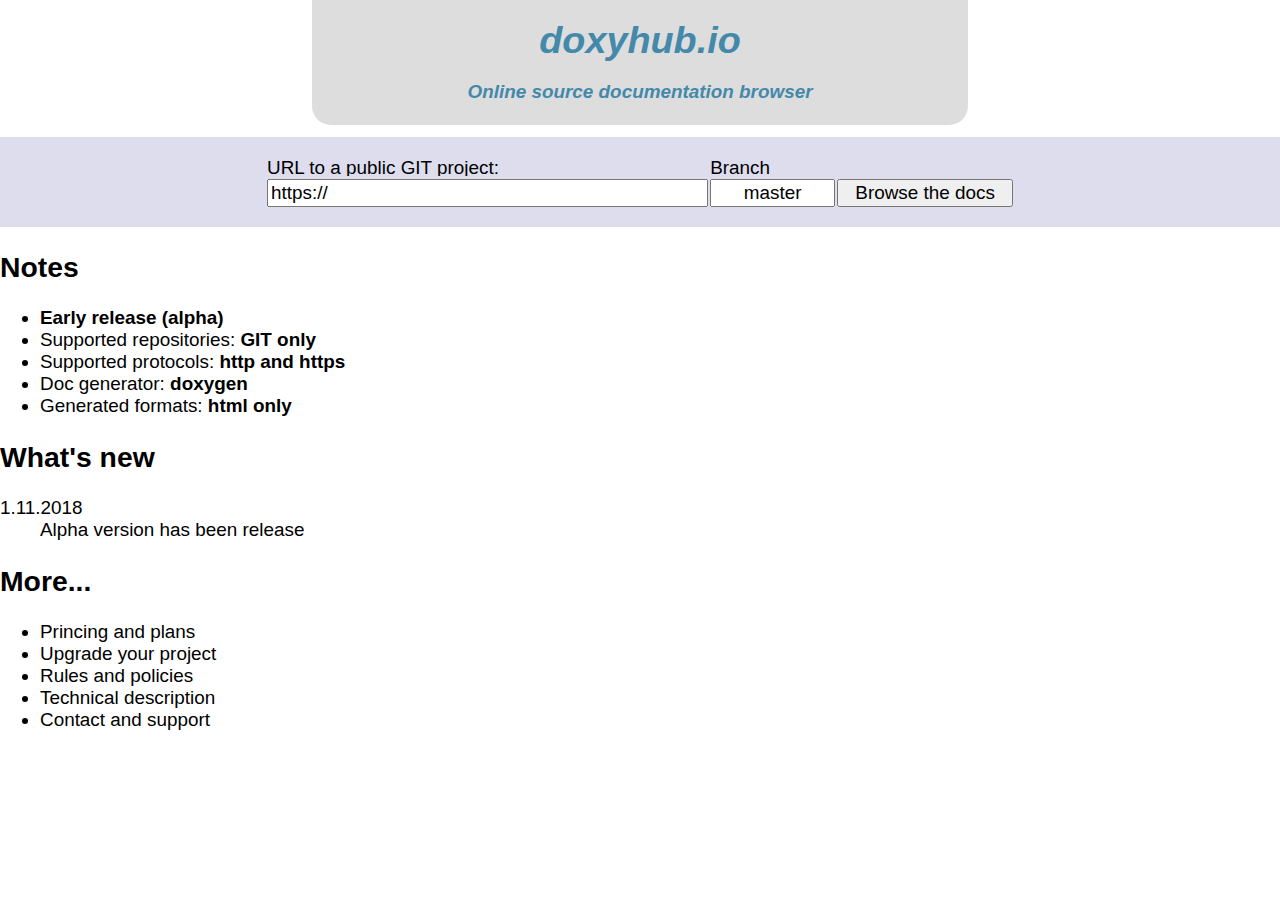
==== www/hp/index.html @ f1a87260 "homepage" ====
<!DOCTYPE html>
<html>
<head>
<meta charset="UTF-8">
<title>DoxyHUB</title>
<link href="files/style.css" rel="stylesheet" type="text/css" />
<meta name="viewport" content="width=device-width, initial-scale=1.0">
</head>
<body>
<dh-top>
<h1>doxyhub.io</h1>
<p>Online source documentation browser</p>
</dh-top>
<dh-content>
<dh-searchoutside>
<dh-search>
<label><span>URL to a public GIT project:	</span><input type="text" id="query_url" value="https://"></label>
<label><span>Branch</span><input type="text" id="query_branch" value="master"></label>
<label><button>Browse the&nbsp;docs</button></label>
</dh-search>
</dh-searchoutside>
<dh-boxes>
<dh-box>
<h2>Notes</h2>
<ul>
<li><strong>Early release (alpha)</strong>
<li>Supported repositories: <strong>GIT only</strong>
<li>Supported protocols: <strong>http and https</strong>
<li>Doc generator: <strong>doxygen</strong>
<li>Generated formats: <strong>html only</strong>
</ul>
</dh-boxes>
<dh-box>
<h2>What's new</h2>
<dl>
<dt>1.11.2018</dt>
<dd>Alpha version has been release</dd>
</dl>
</dh-box>
<dh-box>
<h2>More...</h2>
<ul>
<li>Princing and plans
<li>Upgrade your project
<li>Rules and policies
<li>Technical description
<li>Contact and support
</ul>
</dh-box>
</dh-boxes>
</dh-content>
<script type="text/javascript" src="files/code.js"></script>
</body>
</html>
---- www/hp/files/style.css ----
body {
	margin:0;
	padding:0;
	font-family: sans-serif;
	font-size: 0.5cm;
}

input, button {
	font-family: sans-serif;
	font-size: 0.5cm;
	
}

dh-top {
	text-align: left;
	border-radius: 0.5cm;
	width: 50%;
	min-width: 6cm;
	margin: -1cm auto 0.3cm auto;
	font-style: italic;
	text-align: center;
	display:block;
	padding: 1.5cm 0.2cm 0.1cm 0.2cm;
	background-color: #DDD;
	color: #48A;
	font-weight: bold;
	
}

dh-top h1 {
	margin:0;
	padding:0;
}

dh-top {
}

dh-content {
	display:block;
}
dh-searchoutside {
	display:block;
	background-color: #DDE;
	padding: 0.4cm 0;
}


dh-search {
	display:flex;
	text-align: center;
	width: 100%;
	max-width: 20cm;
	align-items: center;
	margin-left: auto;
	margin-right: auto;
}

dh-search label {
	display: block;
	position: relative;
	padding-top: 1.4rem;
	box-sizing: border-box;
	text-align: left;
	margin: 5px;
}

dh-search label:nth-child(1) {
	flex-grow:2;
	width: 60%;
	flex-shrink:1;
}
dh-search label:nth-child(2) {
	flex-grow:1;
	min-width: 1.5cm;
	width: 20%;
	flex-shrink:5;
}
dh-search label:nth-child(3) {
	flex-grow:1;
	width: 30%;
	min-width: 2cm;
	flex-shrink:5;
}

dh-search button {
	width: 100%;
}

#query_branch {
	text-align: center;
}

dh-search label span {
	display: block;
	position: absolute;
	left:0;
	top:0;
	width: 100%;
	height: 1em;
	text-align: left;
	overflow: hidden;
	text-overflow: ellipsis;
	white-space: nowrap;
}

dh-search label input {
	width: 100%;
}
 
 dh-boxed {
 display:flex;
 }'
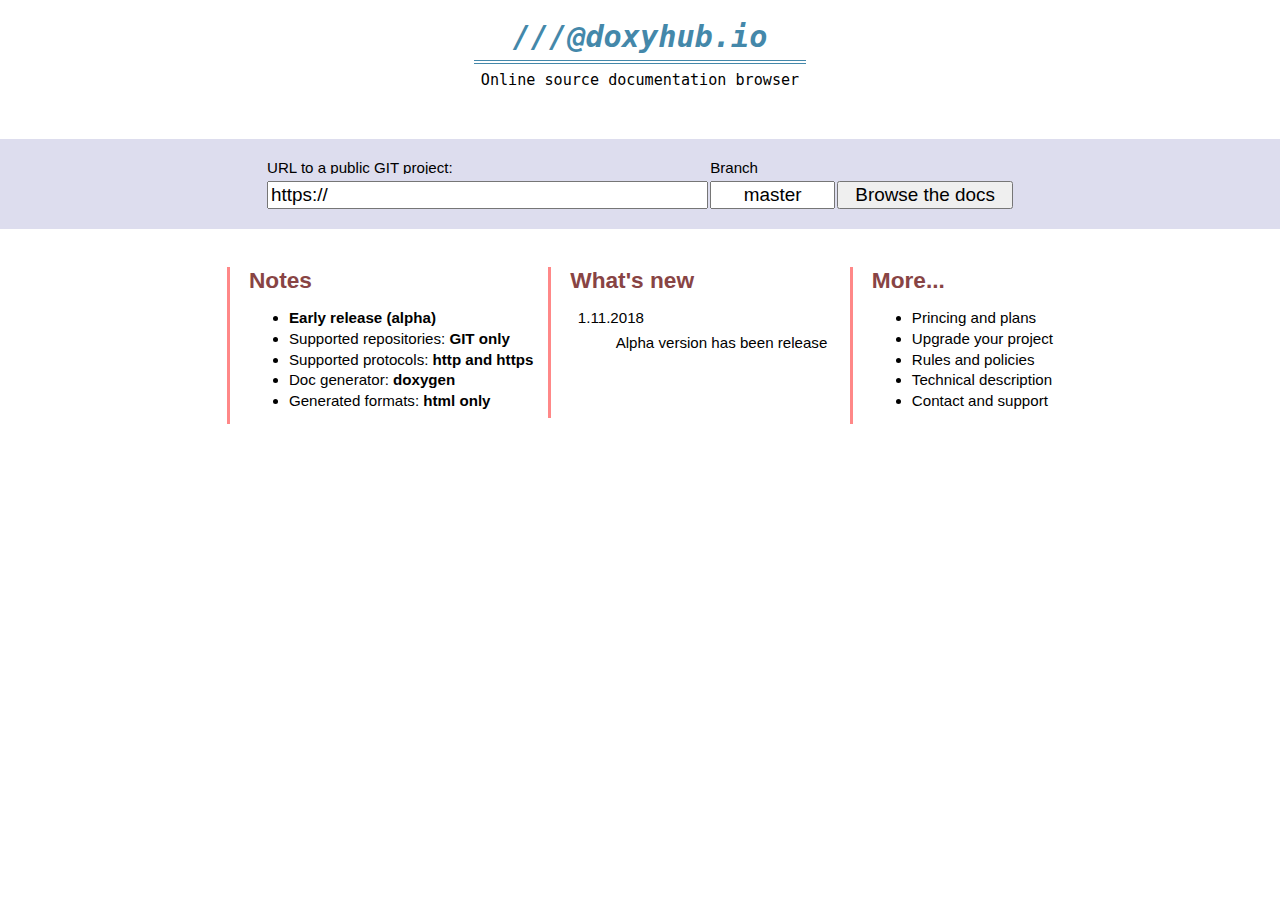
==== commit cfe1c784: "homepage" ====
--- a/www/hp/index.html
+++ b/www/hp/index.html
@@ -6,9 +6,9 @@
 <link href="files/style.css" rel="stylesheet" type="text/css" />
 <meta name="viewport" content="width=device-width, initial-scale=1.0">
 </head>
-<body>
+<body onload="start()">
 <dh-top>
-<h1>doxyhub.io</h1>
+<h1>///@doxyhub.io </h1>
 <p>Online source documentation browser</p>
 </dh-top>
 <dh-content>
@@ -16,7 +16,7 @@
 <dh-search>
 <label><span>URL to a public GIT project:	</span><input type="text" id="query_url" value="https://"></label>
 <label><span>Branch</span><input type="text" id="query_branch" value="master"></label>
-<label><button>Browse the&nbsp;docs</button></label>
+<label><button id="run_query">Browse the&nbsp;docs</button></label>
 </dh-search>
 </dh-searchoutside>
 <dh-boxes>
@@ -29,7 +29,7 @@
 <li>Doc generator: <strong>doxygen</strong>
 <li>Generated formats: <strong>html only</strong>
 </ul>
-</dh-boxes>
+</dh-box>
 <dh-box>
 <h2>What's new</h2>
 <dl>
--- a/www/hp/files/style.css
+++ b/www/hp/files/style.css
@@ -2,7 +2,7 @@
 	margin:0;
 	padding:0;
 	font-family: sans-serif;
-	font-size: 0.5cm;
+	font-size: 0.4cm;
 }
 
 input, button {
@@ -12,24 +12,28 @@
 }
 
 dh-top {
-	text-align: left;
-	border-radius: 0.5cm;
-	width: 50%;
-	min-width: 6cm;
-	margin: -1cm auto 0.3cm auto;
-	font-style: italic;
+	font-family: monospace;
+	
 	text-align: center;
 	display:block;
-	padding: 1.5cm 0.2cm 0.1cm 0.2cm;
-	background-color: #DDD;
+	padding: 0.5cm 0.2cm 0.1cm 0.2cm;
+	margin-bottom: 1cm;
+}
+
+dh-top h1 {
+	margin:0 auto;
+	padding:0;
 	color: #48A;
 	font-weight: bold;
-	
-}
-
-dh-top h1 {
-	margin:0;
-	padding:0;
+	font-style: italic;
+	border-bottom: 4px double;
+	padding-bottom: 6px;
+	width: 11em;
+	
+}
+
+dh-top p {
+	margin:0.2cm;
 }
 
 dh-top {
@@ -42,8 +46,12 @@
 	display:block;
 	background-color: #DDE;
 	padding: 0.4cm 0;
-}
-
+	animation: appear2 0.8s;
+}
+.unload dh-searchoutside {
+	animation: appearback 1.2s;
+	opacity: 0;
+}
 
 dh-search {
 	display:flex;
@@ -107,6 +115,98 @@
 	width: 100%;
 }
  
- dh-boxed {
+ dh-boxes {
  display:flex;
- }'+ align-items: flex-start;
+ justify-content: center;
+ flex-wrap: wrap;
+
+ }
+ 
+ dh-box {
+ display:block;
+ margin: 1cm 0.2cm;
+ border-left: 3px solid #F88;
+ padding-left: 0.5cm;
+ min-height: 10em;
+ }
+ 
+ dh-box h2 {
+ margin: 0;
+ color: #844;
+ }
+ 
+ dh-box li {
+   margin: 0.1cm 0;
+ }
+ 
+ dh-box dd {
+   margin: 0.2cm;
+   padding-left: 1cm;
+ }
+ 
+ dh-box dt {
+ margin: 0.3cm 0.2cm 0.2cm 0.2cm;
+ }
+
+dh-boxes dh-box:nth-child(1) {
+	animation: appear2 1.5s
+	
+}
+dh-boxes dh-box:nth-child(2) {
+	animation: appear2 2s
+	
+}
+dh-boxes dh-box:nth-child(3) {
+	animation: appear2 2.5s
+	
+}
+
+.unload dh-boxes dh-box:nth-child(1) { animation: appearback 0.3s;opacity: 0;}
+.unload dh-boxes dh-box:nth-child(2) { animation: appearback 0.6s;opacity: 0;}
+.unload dh-boxes dh-box:nth-child(3) { animation: appearback 0.9s;opacity: 0;}
+
+ 
+ @keyframes appear {
+ 	0% {
+ 		transform: translate(0,2cm);
+ 		opacity: 0;
+ 	}
+ 	100% {
+ 		transform: translate(0,0);
+ 		opacity: 1;
+ 	}
+ 
+ }
+
+ @keyframes appear2 {
+ 	0% {
+ 		transform: translate(0,2cm);
+ 		opacity: 0;
+ 	}
+ 	50% {
+ 		transform: translate(0,2cm);
+ 		opacity: 0;
+ 	}
+ 	100% {
+ 		transform: translate(0,0);
+ 		opacity: 1;
+ 	}
+ 
+ }
+  @keyframes appearback {
+ 	100% {
+ 		transform: scale(1,0);
+ 		opacity: 0;
+ 	}
+ 	50% {
+ 		transform: scale(1,1);
+ 		opacity: 1;
+ 	}
+ 	0% {
+ 		transform: scale(1,1);
+ 		opacity: 1;
+ 	}
+ 
+ }
+ 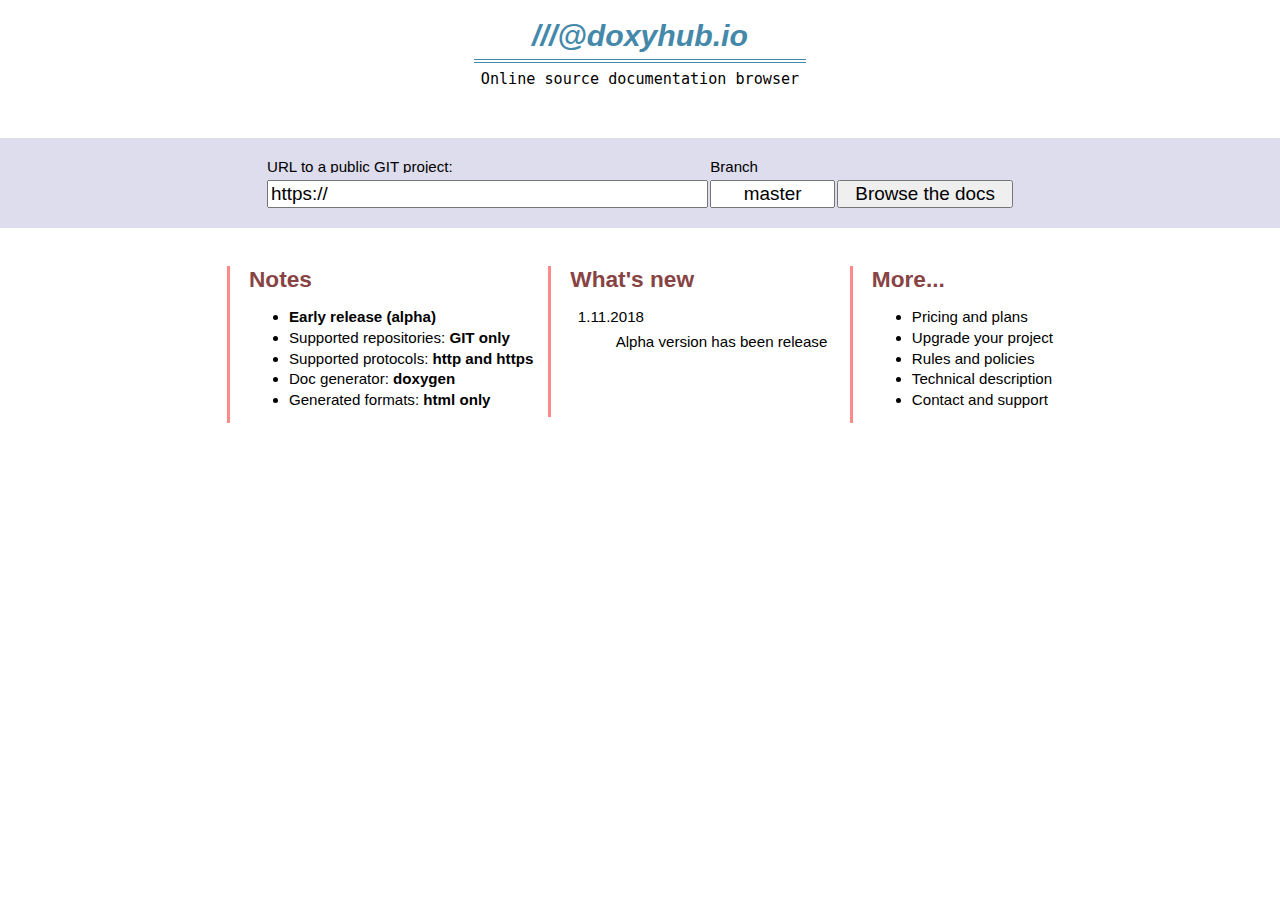
==== commit 82a23ece: "working on UI" ====
--- a/www/hp/index.html
+++ b/www/hp/index.html
@@ -2,7 +2,7 @@
 <html>
 <head>
 <meta charset="UTF-8">
-<title>DoxyHUB</title>
+<title>doxyhub.io</title>
 <link href="files/style.css" rel="stylesheet" type="text/css" />
 <meta name="viewport" content="width=device-width, initial-scale=1.0">
 </head>
@@ -40,7 +40,7 @@
 <dh-box>
 <h2>More...</h2>
 <ul>
-<li>Princing and plans
+<li>Pricing and plans
 <li>Upgrade your project
 <li>Rules and policies
 <li>Technical description
--- a/www/hp/files/style.css
+++ b/www/hp/files/style.css
@@ -29,6 +29,7 @@
 	border-bottom: 4px double;
 	padding-bottom: 6px;
 	width: 11em;
+	font-family: sans-serif;
 	
 }
 
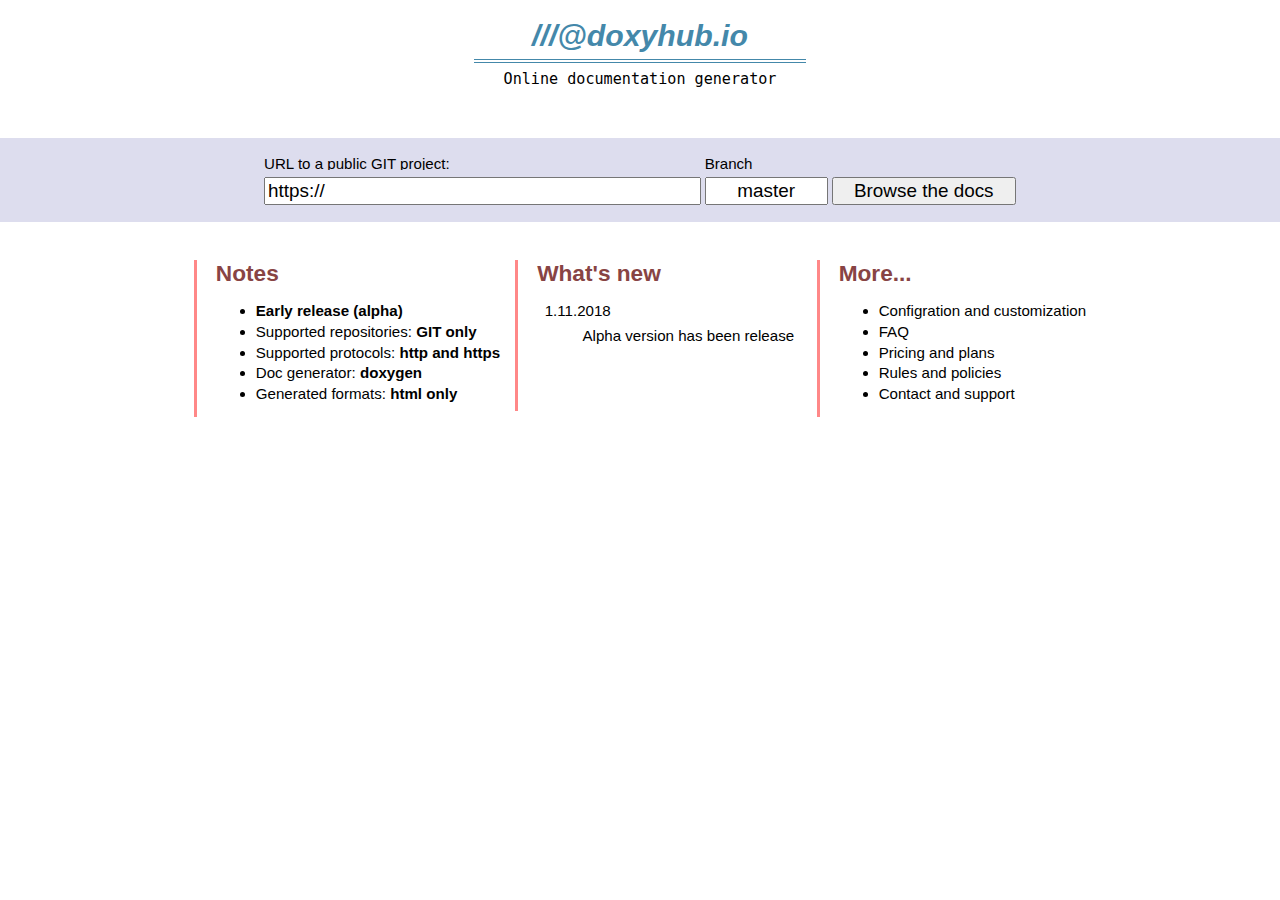
==== commit 8235c3ac: "improve ui" ====
--- a/www/hp/index.html
+++ b/www/hp/index.html
@@ -9,7 +9,7 @@
 <body onload="start()">
 <dh-top>
 <h1>///@doxyhub.io </h1>
-<p>Online source documentation browser</p>
+<p>Online documentation generator</p>
 </dh-top>
 <dh-content>
 <dh-searchoutside>
@@ -40,10 +40,10 @@
 <dh-box>
 <h2>More...</h2>
 <ul>
+<li>Configration and customization
+<li>FAQ
 <li>Pricing and plans
-<li>Upgrade your project
 <li>Rules and policies
-<li>Technical description
 <li>Contact and support
 </ul>
 </dh-box>
--- a/www/hp/files/style.css
+++ b/www/hp/files/style.css
@@ -70,7 +70,7 @@
 	padding-top: 1.4rem;
 	box-sizing: border-box;
 	text-align: left;
-	margin: 5px;
+	margin: 2px;
 }
 
 dh-search label:nth-child(1) {
@@ -93,6 +93,9 @@
 
 dh-search button {
 	width: 100%;
+	white-space: nowrap;
+	overflow: hidden;
+	text-overflow: ellipsis;
 }
 
 #query_branch {
@@ -114,6 +117,7 @@
 
 dh-search label input {
 	width: 100%;
+	box-sizing: border-box;
 }
  
  dh-boxes {
